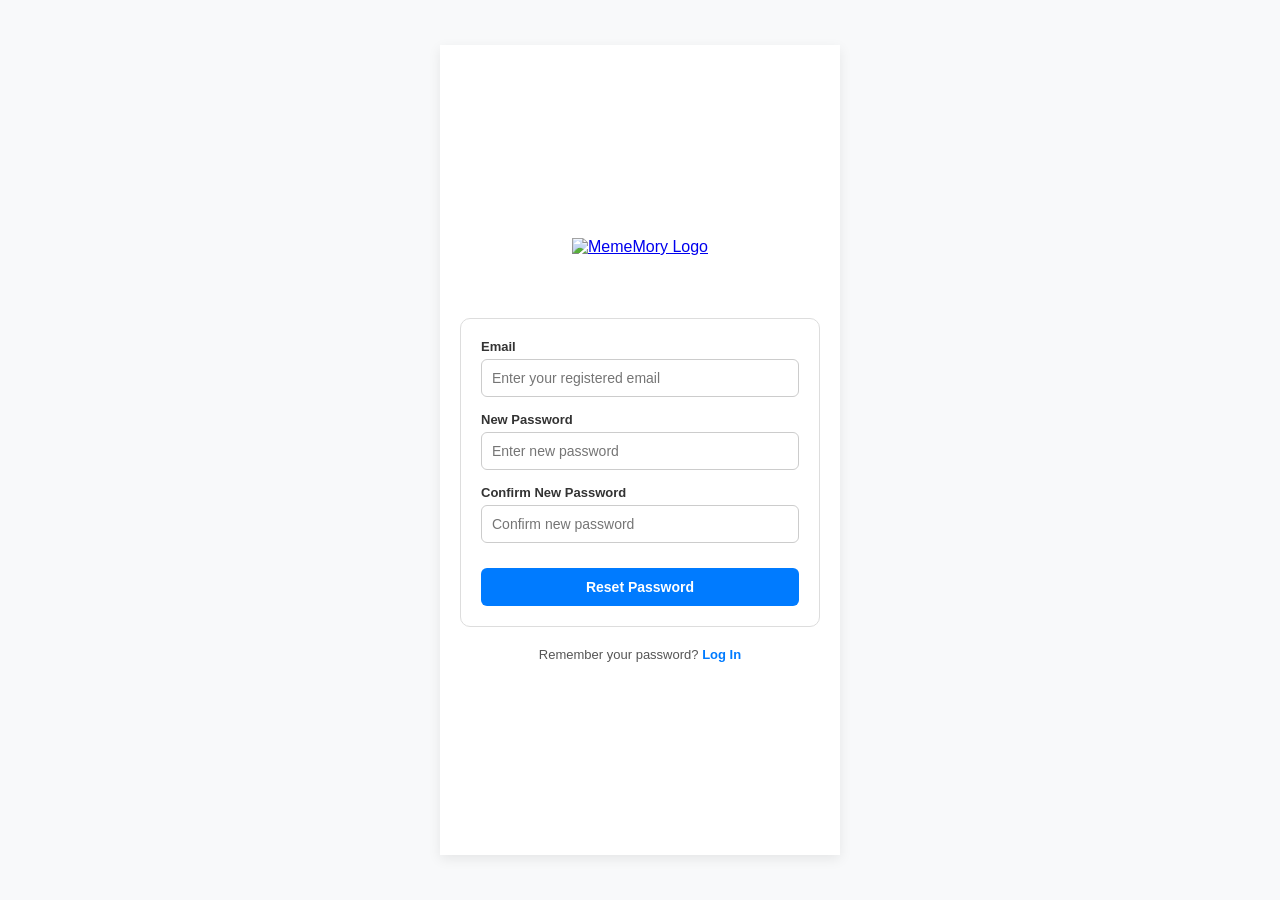
==== forgot-password.html @ 71f89671 "Add files via upload" ====
<!DOCTYPE html>
<html lang="en">
<head>
    <meta charset="UTF-8">
    <meta name="viewport" content="width=device-width, initial-scale=1.0">
    <title>MemeMory - Reset Password</title>
    <link rel="stylesheet" href="css/style.css">
</head>
<body>
    <div class="app-container" style="display: flex; flex-direction: column; justify-content: center; align-items: center; min-height: 90vh; max-width: 400px; margin: 0 auto; padding: 20px;">
        
        <!-- Logo Only -->
        <div style="margin-bottom: 30px; text-align: center;">
            <a href="landing.html">
                <img src="images/logo.png" alt="MemeMory Logo" style="height: 50px; width: auto; display: block; margin: 0 auto;">
            </a>
        </div>

        <!-- Forgot & Reset Password Form Container -->
        <div style="width: 100%; background-color: #fff; border: 1px solid #ddd; border-radius: 10px; padding: 20px; box-sizing: border-box;">
            <form action="login.html" method="GET" style="display: flex; flex-direction: column; gap: 15px;">
                
                <!-- Email Field -->
                <div style="display: flex; flex-direction: column; gap: 5px;">
                    <label style="font-size: 13px; font-weight: 600; color: #333;">Email</label>
                    <input type="email" name="email" placeholder="Enter your registered email" required style="padding: 10px; border-radius: 6px; border: 1px solid #ccc; font-size: 14px; outline: none;">
                </div>

                <!-- New Password Field -->
                <div style="display: flex; flex-direction: column; gap: 5px;">
                    <label style="font-size: 13px; font-weight: 600; color: #333;">New Password</label>
                    <input type="password" name="new_password" placeholder="Enter new password" required minlength="8" style="padding: 10px; border-radius: 6px; border: 1px solid #ccc; font-size: 14px; outline: none;">
                </div>

                <!-- Confirm New Password Field -->
                <div style="display: flex; flex-direction: column; gap: 5px;">
                    <label style="font-size: 13px; font-weight: 600; color: #333;">Confirm New Password</label>
                    <input type="password" name="confirm_password" placeholder="Confirm new password" required minlength="8" style="padding: 10px; border-radius: 6px; border: 1px solid #ccc; font-size: 14px; outline: none;">
                </div>

                <!-- Submit Button -->
                <button type="submit" style="margin-top: 10px; padding: 11px; background-color: #007bff; color: #fff; border: none; border-radius: 6px; font-size: 14px; font-weight: 600; cursor: pointer;">
                    Reset Password
                </button>
            </form>
        </div>

        <!-- Link Back to Login -->
        <div style="margin-top: 20px; font-size: 13px; color: #555; text-align: center;">
            Remember your password? <a href="login.html" style="color: #007bff; font-weight: 600; text-decoration: none;">Log In</a>
        </div>

    </div>
</body>
</html>
---- css/style.css ----
* {
    box-sizing: border-box;
    margin: 0;
    padding: 0;
    font-family: Arial, sans-serif;
}

body {
    background-color: #f8f9fa;
    display: flex;
    justify-content: center;
    align-items: center;
    min-height: 100vh;
}

.app-container {
    width: 100%;
    max-width: 400px;
    background-color: #ffffff;
    min-height: 100vh;
    padding: 40px 20px;
    display: flex;
    flex-direction: column;
    justify-content: center;
    align-items: center;
    box-shadow: 0 4px 12px rgba(0, 0, 0, 0.08);
}

.logo-container {
    text-align: center;
    margin-bottom: 40px;
}

.logo-title {
    font-size: 32px;
    font-weight: bold;
    color: #1a1a1a;
    display: flex;
    align-items: center;
    justify-content: center;
    gap: 8px;
}

.logo-title span.brand-blue {
    color: #0056b3;
}

/* الأزرار الزرقاء */
.actions-container {
    width: 80%;
    display: flex;
    flex-direction: column;
    gap: 15px;
}

.btn-blue {
    background-color: #0066ff;
    color: #ffffff;
    border: 1px solid #0052cc;
    padding: 12px;
    border-radius: 6px;
    font-size: 15px;
    font-weight: bold;
    cursor: pointer;
    text-align: center;
    text-decoration: none;
    display: block;
    box-shadow: 0 2px 4px rgba(0,0,0,0.1);
    transition: background-color 0.2s;
}

.btn-blue:hover {
    background-color: #0052cc;
}

.input-box {
    width: 100%;
    padding: 12px;
    margin-bottom: 15px;
    border: 1px solid #555555;
    border-radius: 8px;
    font-size: 14px;
    outline: none;
}

.back-arrow {
    text-decoration: none;
    color: #000000;
    font-size: 24px;
    font-weight: bold;
    margin-bottom: 15px;
    display: inline-block;
}

.bottom-navbar {
    display: flex;
    justify-content: space-around;
    align-items: center;
    padding-top: 15px;
    border-top: 1px solid #cccccc;
    background-color: #ffffff;
    margin-top: auto;
    width: 100%;
}

.bottom-navbar a {
    text-decoration: none;
    font-size: 22px;
    color: #333333;
}
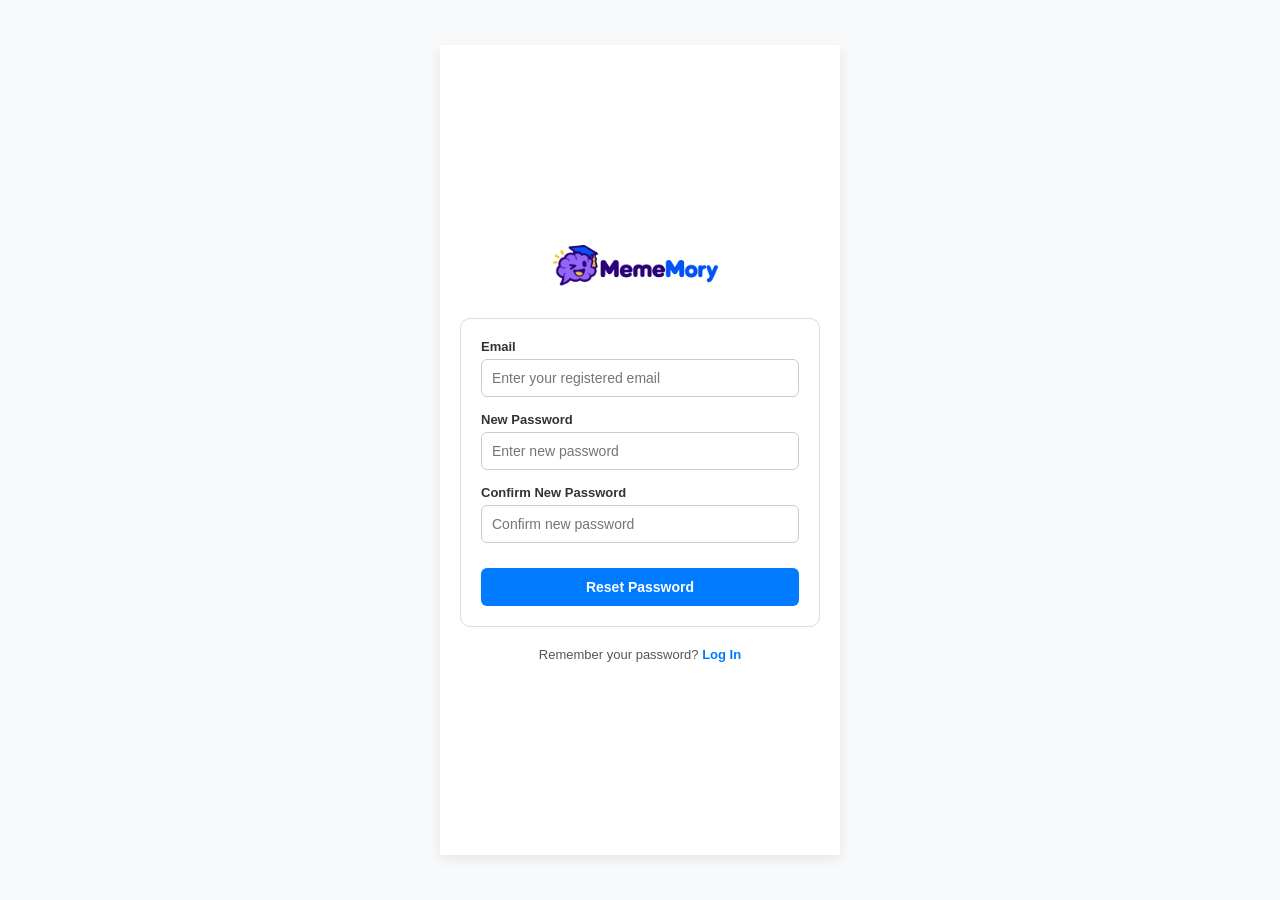
==== commit 86729cd8: "Add files via upload" ====
--- a/forgot-password.html
+++ b/forgot-password.html
@@ -11,7 +11,7 @@
         
         <!-- Logo Only -->
         <div style="margin-bottom: 30px; text-align: center;">
-            <a href="landing.html">
+            <a href="index.html">
                 <img src="images/logo.png" alt="MemeMory Logo" style="height: 50px; width: auto; display: block; margin: 0 auto;">
             </a>
         </div>
